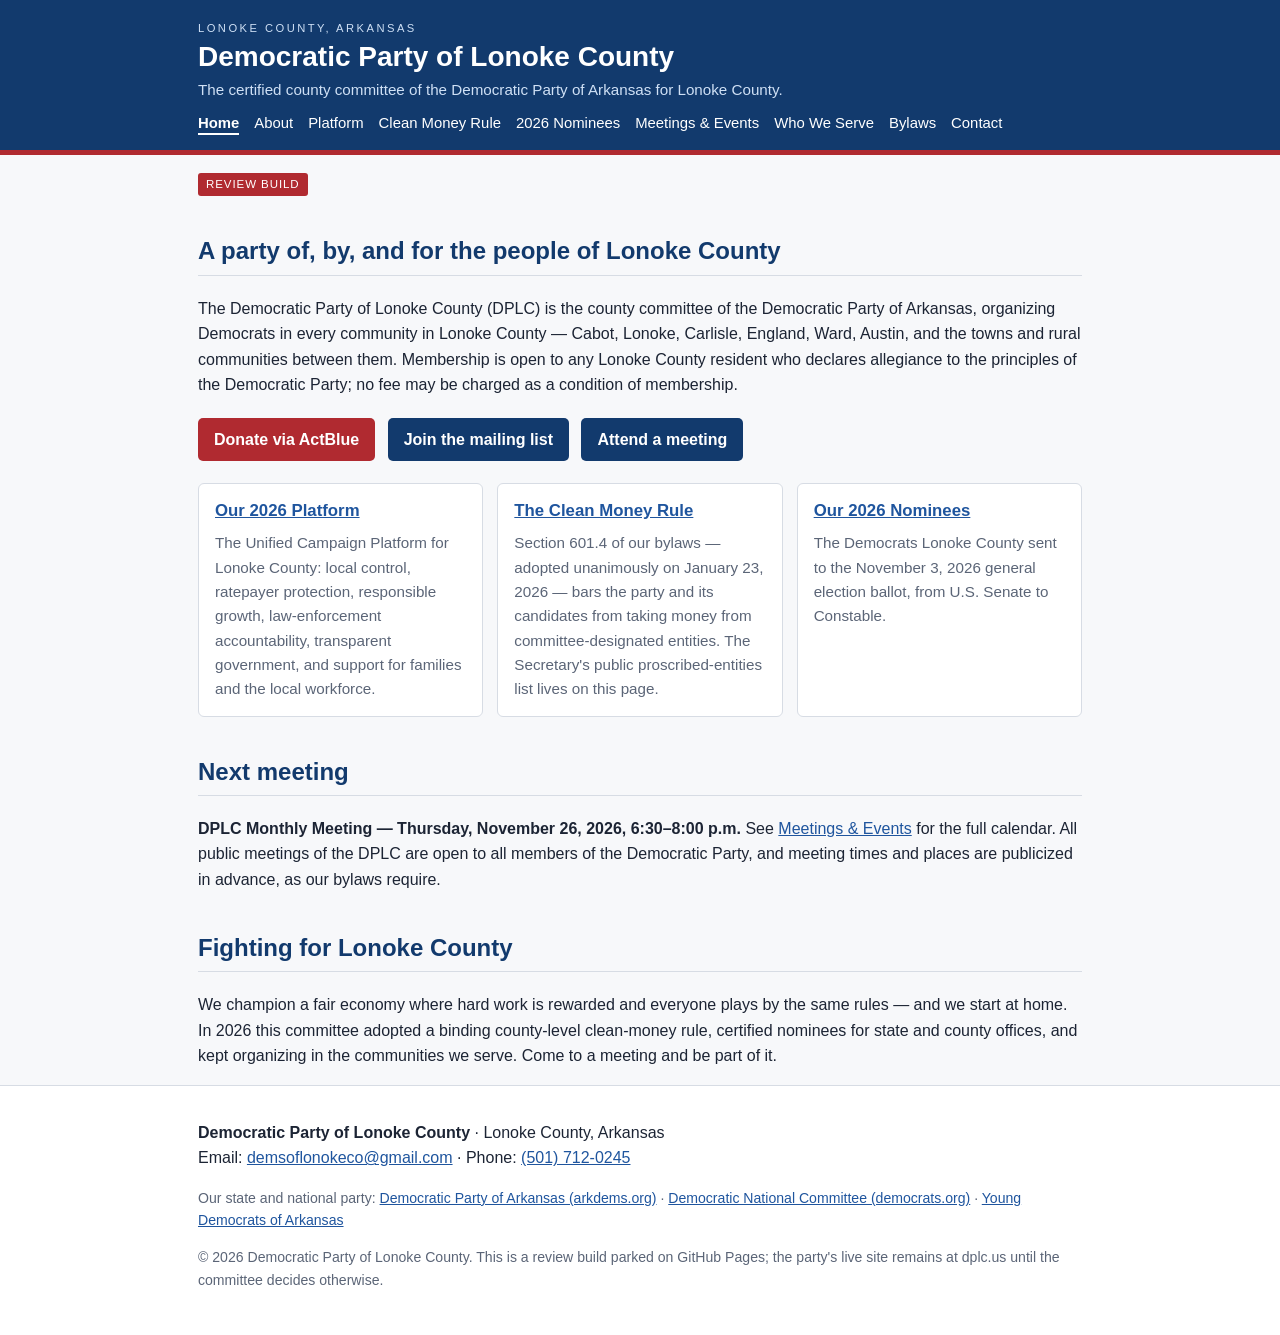
==== index.html @ 0333964c "DPLC website — review build v1 (parked, not live)" ====
<!DOCTYPE html>
<html lang="en">
<head>
<meta charset="utf-8">
<meta name="viewport" content="width=device-width, initial-scale=1">
<title>Home · Democratic Party of Lonoke County</title>
<meta name="description" content="The Democratic Party of Lonoke County, Arkansas — its 2026 platform, clean-money rule (§601.4), nominees, meetings, and how to join.">
<link rel="canonical" href="https://hirammcknoxt.github.io/dplc/index.html">
<link rel="stylesheet" href="assets/style.css">
</head>
<body>
<header><div class="wrap">
<p class="kicker">Lonoke County, Arkansas</p>
<h1><a href="index.html">Democratic Party of Lonoke County</a></h1>
<p class="sub">The certified county committee of the Democratic Party of Arkansas for Lonoke County.</p>
<nav><a href="index.html" class="on">Home</a><a href="about.html">About</a><a href="platform.html">Platform</a><a href="clean-money.html">Clean Money Rule</a><a href="candidates.html">2026 Nominees</a><a href="events.html">Meetings & Events</a><a href="towns.html">Who We Serve</a><a href="bylaws.html">Bylaws</a><a href="contact.html">Contact</a></nav>
</div></header>
<main class="wrap">

<p><span class="review-tag">Review build</span></p>
<h2>A party of, by, and for the people of Lonoke County</h2>
<p>The Democratic Party of Lonoke County (DPLC) is the county committee of the Democratic
Party of Arkansas, organizing Democrats in every community in Lonoke County — Cabot, Lonoke,
Carlisle, England, Ward, Austin, and the towns and rural communities between them. Membership
is open to any Lonoke County resident who declares allegiance to the principles of the
Democratic Party; no fee may be charged as a condition of membership.</p>
<p>
<a class="btn" href="https://secure.actblue.com/donate/democraticpartyoflonokecounty">Donate via ActBlue</a>
<a class="btn blue" href="https://docs.google.com/forms/d/1oMJsVJkM6n7hNfbuL2tKcwhv7Unva1_OPeWaLj6GR7Y/viewform">Join the mailing list</a>
<a class="btn blue" href="events.html">Attend a meeting</a>
</p>
<div class="cards">
  <div class="card"><h3><a href="platform.html">Our 2026 Platform</a></h3>
  <p>The Unified Campaign Platform for Lonoke County: local control, ratepayer protection,
  responsible growth, law-enforcement accountability, transparent government, and support
  for families and the local workforce.</p></div>
  <div class="card"><h3><a href="clean-money.html">The Clean Money Rule</a></h3>
  <p>Section 601.4 of our bylaws — adopted unanimously on January 23, 2026 — bars the party
  and its candidates from taking money from committee-designated entities. The Secretary's
  public proscribed-entities list lives on this page.</p></div>
  <div class="card"><h3><a href="candidates.html">Our 2026 Nominees</a></h3>
  <p>The Democrats Lonoke County sent to the November 3, 2026 general election ballot,
  from U.S. Senate to Constable.</p></div>
</div>
<h2>Next meeting</h2>
<p><strong>DPLC Monthly Meeting — Thursday, November 26, 2026, 6:30–8:00 p.m.</strong>
See <a href="events.html">Meetings &amp; Events</a> for the full calendar. All public meetings
of the DPLC are open to all members of the Democratic Party, and meeting times and places are
publicized in advance, as our bylaws require.</p>
<h2>Fighting for Lonoke County</h2>
<p>We champion a fair economy where hard work is rewarded and everyone plays by the same
rules — and we start at home. In 2026 this committee adopted a binding county-level
clean-money rule, certified nominees for state and county offices, and kept organizing in
the communities we serve. Come to a meeting and be part of it.</p>

</main>
<footer><div class="wrap">

<p><strong>Democratic Party of Lonoke County</strong> · Lonoke County, Arkansas<br>
Email: <a href="mailto:demsoflonokeco@gmail.com">demsoflonokeco@gmail.com</a> · Phone: <a href="tel:+15017120245">(501) 712-0245</a></p>
<p class="small">Our state and national party: <a href="https://arkdems.org">Democratic Party of Arkansas (arkdems.org)</a> ·
<a href="https://democrats.org">Democratic National Committee (democrats.org)</a> ·
<a href="https://ydarkansas.org">Young Democrats of Arkansas</a></p>
<p class="small">© 2026 Democratic Party of Lonoke County. This is a review build parked on GitHub Pages;
the party's live site remains at dplc.us until the committee decides otherwise.</p>

</div></footer>
</body>
</html>
---- assets/style.css ----
:root{
  --ink:#1c2434; --muted:#5b6577; --blue:#123a6d; --blue2:#1f559e;
  --red:#b02a30; --line:#d7dce4; --bg:#f7f8fa; --card:#ffffff;
}
*{box-sizing:border-box}
body{margin:0;font-family:Helvetica,Arial,sans-serif;color:var(--ink);background:var(--bg);line-height:1.6}
.wrap{max-width:920px;margin:0 auto;padding:0 18px}
a{color:var(--blue2)}
a:focus-visible,button:focus-visible{outline:3px solid var(--red);outline-offset:2px}
header{background:var(--blue);color:#fff;padding:20px 0 14px;border-bottom:5px solid var(--red)}
header .kicker{margin:0;text-transform:uppercase;letter-spacing:.22em;font-size:.7rem;color:#cfe0f5}
header h1{margin:2px 0 4px;font-size:1.75rem;line-height:1.2}
header h1 a{color:#fff;text-decoration:none}
header .sub{margin:0 0 10px;color:#cfe0f5;font-size:.95rem}
nav{font-size:.93rem}
nav a{color:#fff;text-decoration:none;margin-right:15px;padding-bottom:2px}
nav a:hover{text-decoration:underline}
nav a.on{border-bottom:2px solid #fff;font-weight:bold}
main{padding:24px 18px 42px}
h2{margin-top:1.5em;border-bottom:1px solid var(--line);padding-bottom:4px;color:var(--blue)}
h3{color:var(--blue)}
.cards{display:grid;grid-template-columns:repeat(auto-fit,minmax(250px,1fr));gap:14px;margin:18px 0}
.card{background:var(--card);border:1px solid var(--line);border-radius:6px;padding:14px 16px}
.card h3{margin:0 0 6px;font-size:1.05rem}
.card p{margin:0;color:var(--muted);font-size:.95rem}
table{border-collapse:collapse;width:100%;margin:14px 0;font-size:.95rem;background:var(--card)}
th,td{border:1px solid var(--line);padding:7px 9px;text-align:left;vertical-align:top}
th{background:#eef2f8;color:var(--blue)}
.btn{display:inline-block;background:var(--red);color:#fff;text-decoration:none;padding:9px 16px;border-radius:5px;font-weight:bold;margin:4px 8px 4px 0}
.btn.blue{background:var(--blue)}
.btn:hover{filter:brightness(1.1)}
blockquote{border-left:4px solid var(--red);margin:16px 0;padding:4px 16px;background:var(--card);font-style:italic}
.notice{border:1px solid var(--red);border-left:6px solid var(--red);background:#fdf1f1;border-radius:4px;padding:12px 16px;margin:16px 0}
.empty{border:1px dashed var(--muted);border-radius:4px;padding:14px 16px;background:var(--card)}
.small{font-size:.88rem;color:var(--muted)}
ul.tight li{margin-bottom:4px}
footer{border-top:1px solid var(--line);background:var(--card);padding:18px 0 30px;margin-top:10px}
footer nav a{color:var(--blue2)}
.bylaws h3{margin-top:1.4em}
.review-tag{display:inline-block;background:var(--red);color:#fff;font-size:.72rem;letter-spacing:.08em;text-transform:uppercase;border-radius:3px;padding:2px 8px;vertical-align:middle}
@media (max-width:560px){header h1{font-size:1.4rem}nav a{margin-right:10px}}
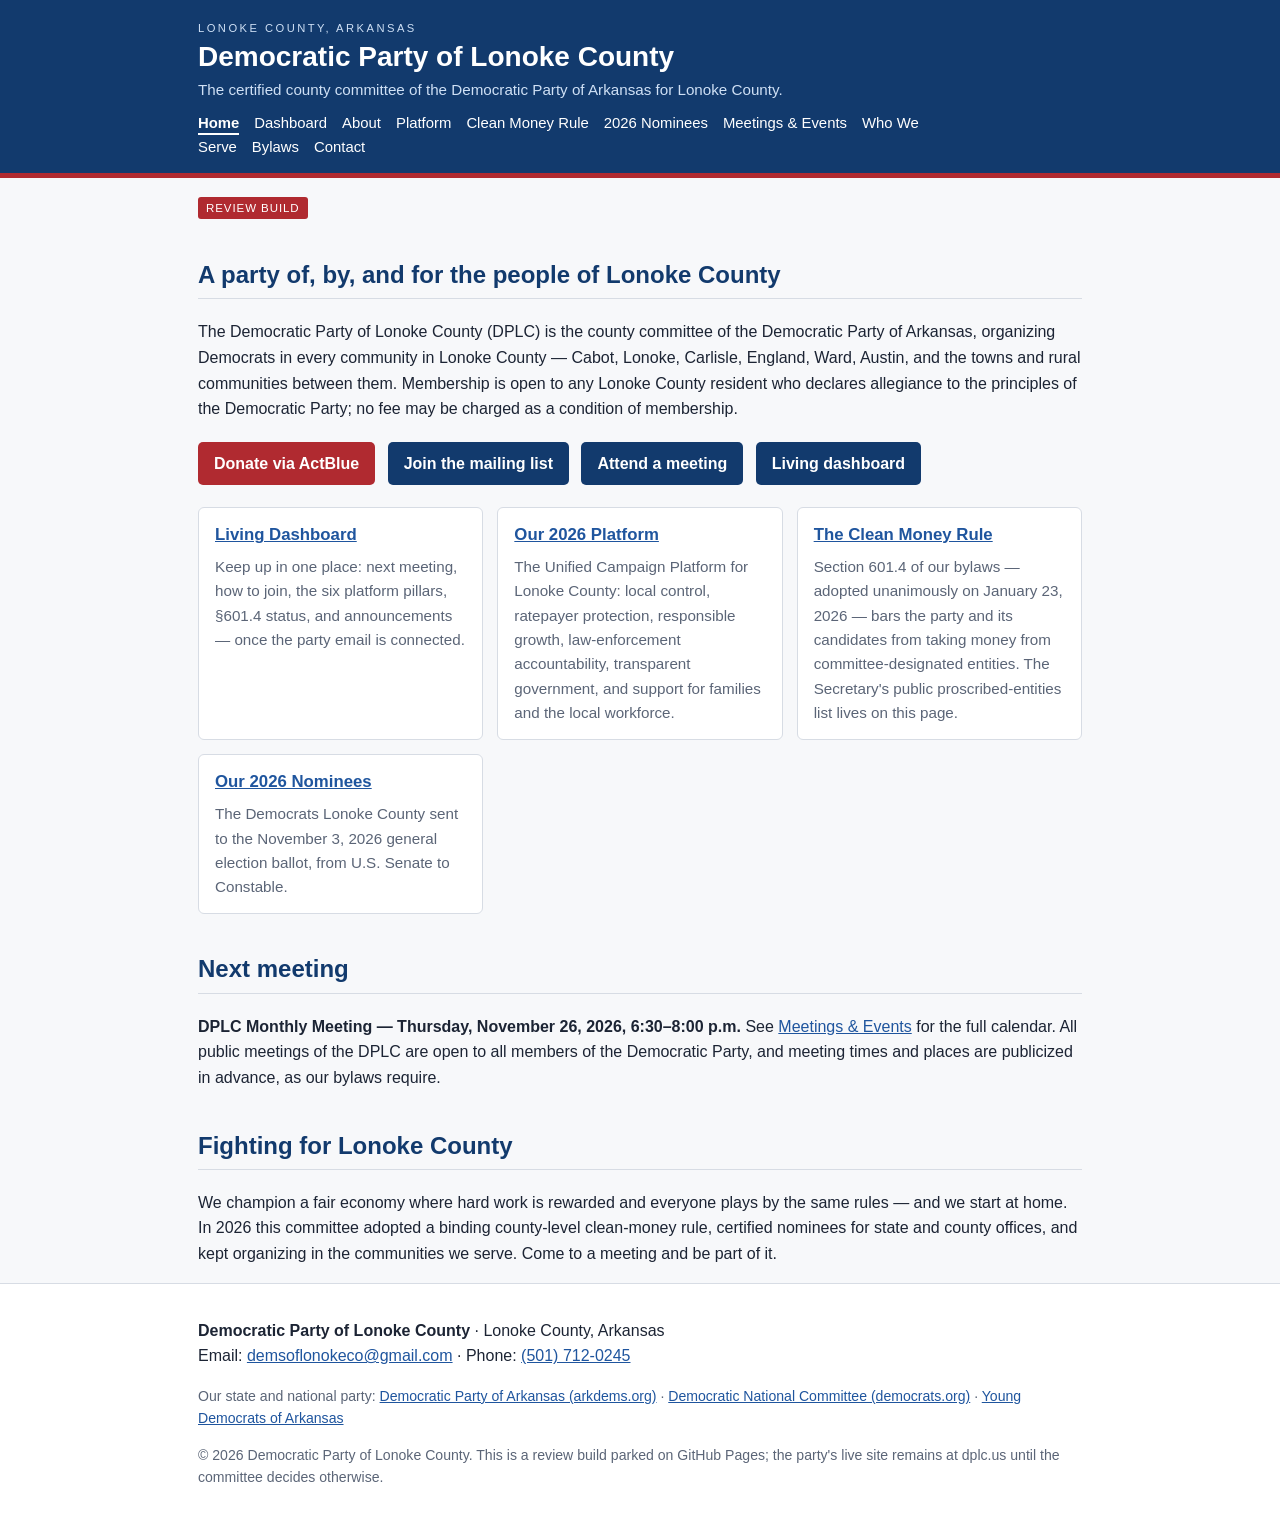
==== commit 3750c446: "DPLC dashboard — add living dashboard page (parked review build)" ====
--- a/index.html
+++ b/index.html
@@ -13,7 +13,7 @@
 <p class="kicker">Lonoke County, Arkansas</p>
 <h1><a href="index.html">Democratic Party of Lonoke County</a></h1>
 <p class="sub">The certified county committee of the Democratic Party of Arkansas for Lonoke County.</p>
-<nav><a href="index.html" class="on">Home</a><a href="about.html">About</a><a href="platform.html">Platform</a><a href="clean-money.html">Clean Money Rule</a><a href="candidates.html">2026 Nominees</a><a href="events.html">Meetings & Events</a><a href="towns.html">Who We Serve</a><a href="bylaws.html">Bylaws</a><a href="contact.html">Contact</a></nav>
+<nav><a href="index.html" class="on">Home</a><a href="dashboard.html">Dashboard</a><a href="about.html">About</a><a href="platform.html">Platform</a><a href="clean-money.html">Clean Money Rule</a><a href="candidates.html">2026 Nominees</a><a href="events.html">Meetings & Events</a><a href="towns.html">Who We Serve</a><a href="bylaws.html">Bylaws</a><a href="contact.html">Contact</a></nav>
 </div></header>
 <main class="wrap">
 
@@ -28,8 +28,12 @@
 <a class="btn" href="https://secure.actblue.com/donate/democraticpartyoflonokecounty">Donate via ActBlue</a>
 <a class="btn blue" href="https://docs.google.com/forms/d/1oMJsVJkM6n7hNfbuL2tKcwhv7Unva1_OPeWaLj6GR7Y/viewform">Join the mailing list</a>
 <a class="btn blue" href="events.html">Attend a meeting</a>
+<a class="btn blue" href="dashboard.html">Living dashboard</a>
 </p>
 <div class="cards">
+  <div class="card"><h3><a href="dashboard.html">Living Dashboard</a></h3>
+  <p>Keep up in one place: next meeting, how to join, the six platform pillars,
+  §601.4 status, and announcements — once the party email is connected.</p></div>
   <div class="card"><h3><a href="platform.html">Our 2026 Platform</a></h3>
   <p>The Unified Campaign Platform for Lonoke County: local control, ratepayer protection,
   responsible growth, law-enforcement accountability, transparent government, and support
